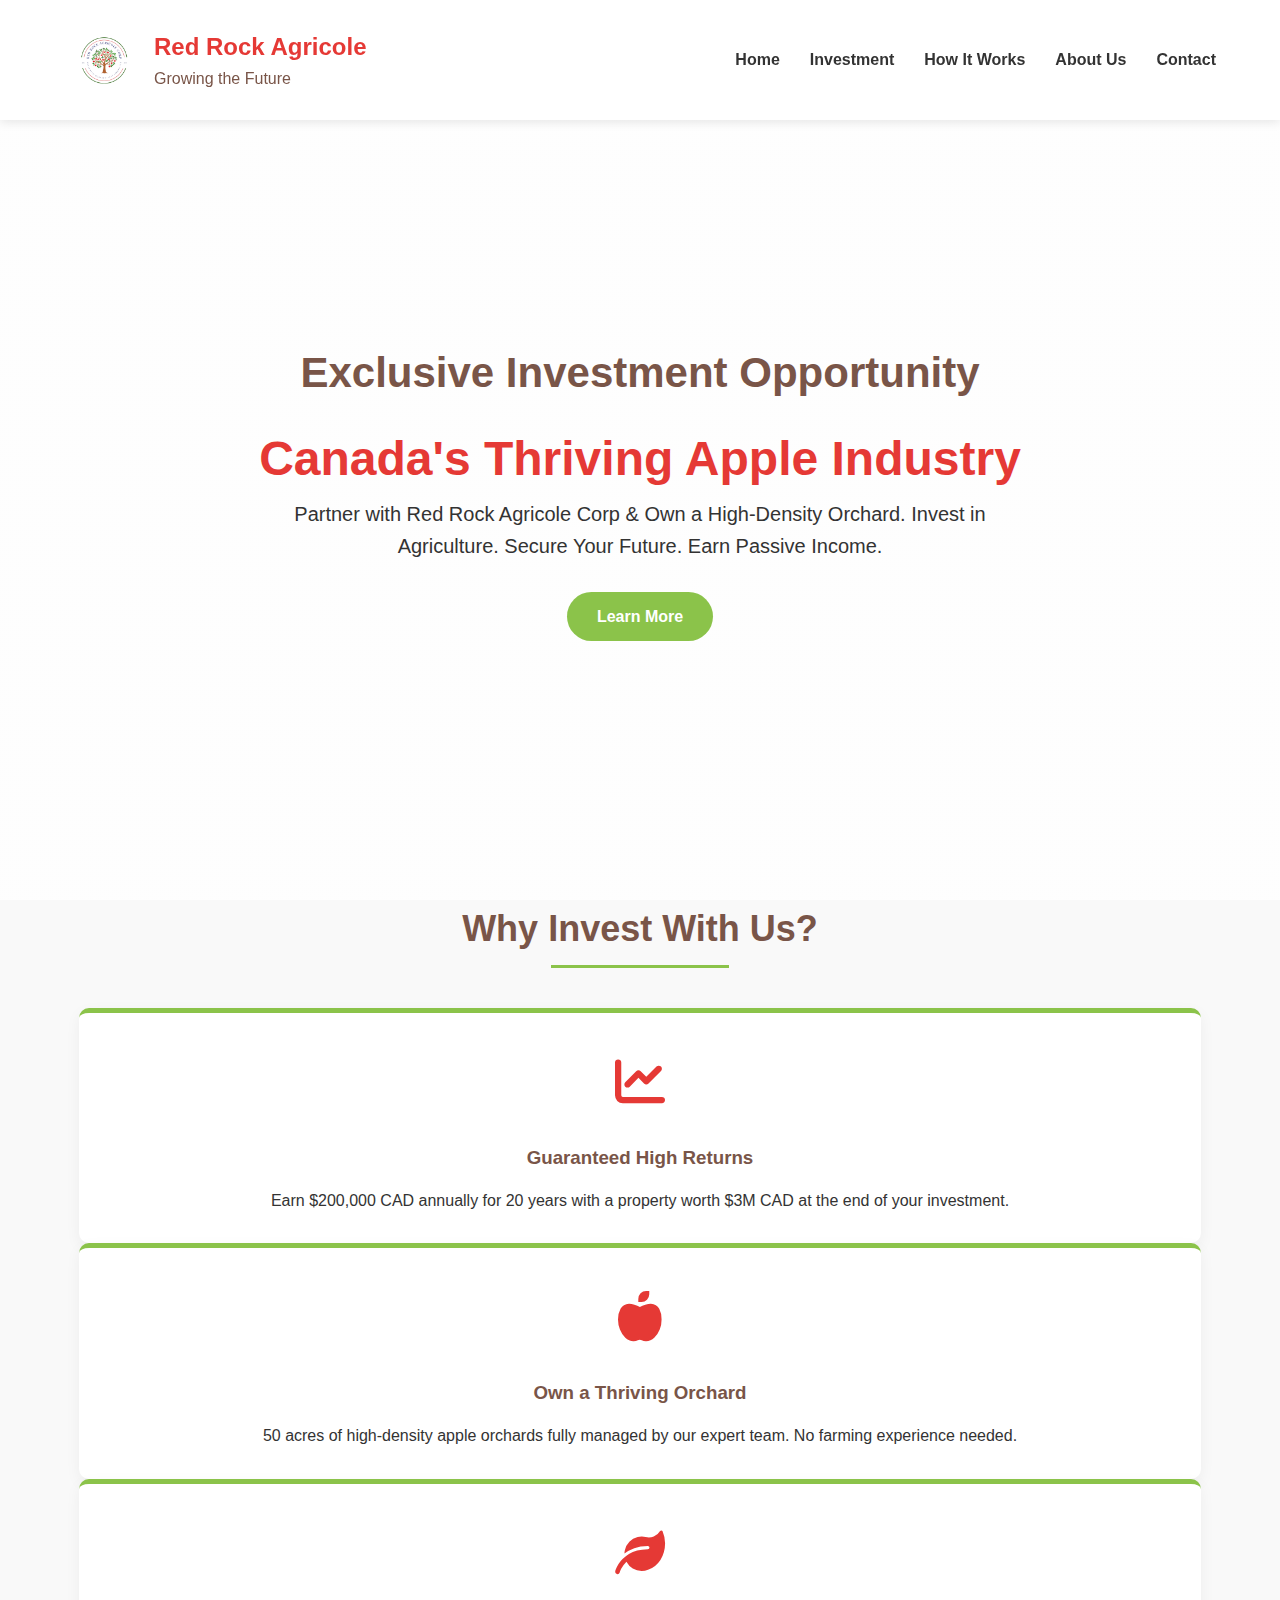
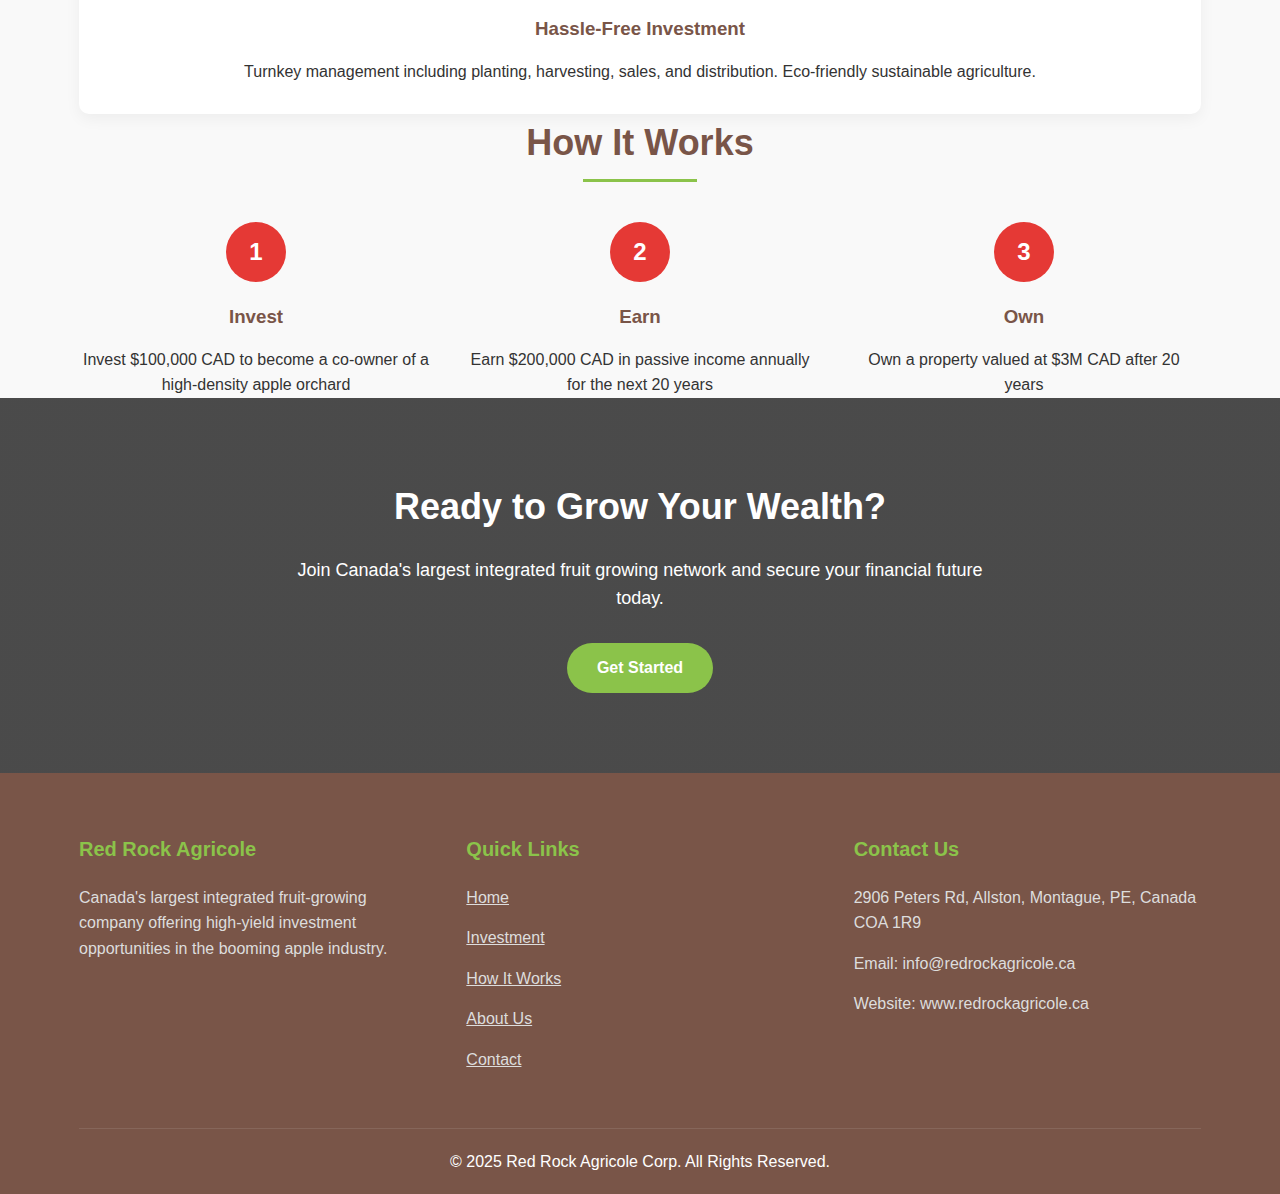
==== index.html @ 1c3a3f92 "Add files via upload" ====
<!DOCTYPE html>
<html lang="en">
<head>
    <meta charset="UTF-8">
    <meta name="viewport" content="width=device-width, initial-scale=1.0">
    <title>Red Rock Agricole Corp - Apple Orchard Investments</title>
    <link rel="stylesheet" href="https://cdnjs.cloudflare.com/ajax/libs/font-awesome/6.0.0-beta3/css/all.min.css">
    <link rel="stylesheet" href="styles.css">
    
</head>
<body>
    <header>
    <div class="container header-container">
        <div class="logo">
            <!-- Replace this with your actual logo -->
            <img src="images\LOGO2.png" alt="Red Rock Agricole Logo">
            <div class="logo-text">
                <h1>Red Rock Agricole</h1>
                <span>Growing the Future</span>
            </div>
        </div>
        <nav>
            <ul>
                <li><a href="index.html" class="active">Home</a></li>
                <li><a href="investment.html">Investment</a></li>
                <li><a href="how-it-works.html">How It Works</a></li>
                <li><a href="about.html">About Us</a></li>
                <li><a href="contact.html">Contact</a></li>
            </ul>
            <div class="menu-toggle">
                <i class="fas fa-bars"></i>
            </div>
        </nav>
    </div>
</header>

    <section class="hero">
        <div class="container">
            <div class="hero-content">
                <h2>Exclusive Investment Opportunity</h2>
                <h1>Canada's Thriving Apple Industry</h1>
                <p>Partner with Red Rock Agricole Corp & Own a High-Density Orchard. Invest in Agriculture. Secure Your Future. Earn Passive Income.</p>
                <a href="investment.html" class="btn">Learn More</a>
            </div>
        </div>
    </section>

    <section class="why-invest">
        <div class="container">
            <div class="section-title">
                <h2>Why Invest With Us?</h2>
            </div>
            <div class="benefits-grid">
                <div class="benefit-card">
                    <div class="benefit-icon">
                        <i class="fas fa-chart-line"></i>
                    </div>
                    <h3>Guaranteed High Returns</h3>
                    <p>Earn $200,000 CAD annually for 20 years with a property worth $3M CAD at the end of your investment.</p>
                </div>
                <div class="benefit-card">
                    <div class="benefit-icon">
                        <i class="fas fa-apple-alt"></i>
                    </div>
                    <h3>Own a Thriving Orchard</h3>
                    <p>50 acres of high-density apple orchards fully managed by our expert team. No farming experience needed.</p>
                </div>
                <div class="benefit-card">
                    <div class="benefit-icon">
                        <i class="fas fa-leaf"></i>
                    </div>
                    <h3>Hassle-Free Investment</h3>
                    <p>Turnkey management including planting, harvesting, sales, and distribution. Eco-friendly sustainable agriculture.</p>
                </div>
            </div>
        </div>
    </section>

    <section class="how-it-works">
        <div class="container">
            <div class="section-title">
                <h2>How It Works</h2>
            </div>
            <div class="steps">
                <div class="step">
                    <div class="step-number">1</div>
                    <h3>Invest</h3>
                    <p>Invest $100,000 CAD to become a co-owner of a high-density apple orchard</p>
                </div>
                <div class="step">
                    <div class="step-number">2</div>
                    <h3>Earn</h3>
                    <p>Earn $200,000 CAD in passive income annually for the next 20 years</p>
                </div>
                <div class="step">
                    <div class="step-number">3</div>
                    <h3>Own</h3>
                    <p>Own a property valued at $3M CAD after 20 years</p>
                </div>
            </div>
        </div>
    </section>

    <section class="cta">
        <div class="container">
            <h2>Ready to Grow Your Wealth?</h2>
            <p>Join Canada's largest integrated fruit growing network and secure your financial future today.</p>
            <a href="contact.html" class="btn">Get Started</a>
        </div>
    </section>

    <footer>
        <div class="container">
            <div class="footer-content">
                <div class="footer-section">
                    <h3>Red Rock Agricole</h3>
                    <p>Canada's largest integrated fruit-growing company offering high-yield investment opportunities in the booming apple industry.</p>
                </div>
                <div class="footer-section">
                    <h3>Quick Links</h3>
                    <a href="index.html">Home</a>
                    <a href="investment.html">Investment</a>
                    <a href="how-it-works.html">How It Works</a>
                    <a href="about.html">About Us</a>
                    <a href="contact.html">Contact</a>
                </div>
                <div class="footer-section">
                    <h3>Contact Us</h3>
                    <p>2906 Peters Rd, Allston, Montague, PE, Canada COA 1R9</p>
                    <p>Email: info@redrockagricole.ca</p>
                    <p>Website: www.redrockagricole.ca</p>
                </div>
            </div>
            <div class="footer-bottom">
                <p>&copy; 2025 Red Rock Agricole Corp. All Rights Reserved.</p>
            </div>
        </div>
    </footer>

   
</body>
</html>
---- styles.css ----
/* ===== BASE STYLES ===== */
:root {
    --green: #8bc34a;
    --red: #e53935;
    --brown: #795548;
    --light: #f9f9f9;
    --dark: #333;
    --white: #ffffff;
}

* {
    margin: 0;
    padding: 0;
    box-sizing: border-box;
    font-family: 'Segoe UI', Tahoma, Geneva, Verdana, sans-serif;
}

body {
    background-color: var(--light);
    color: var(--dark);
    line-height: 1.6;
}

.container {
    width: 90%;
    max-width: 1200px;
    margin: 0 auto;
    padding: 0 15px;
}

/* ===== HEADER & NAVIGATION ===== */
header {
    background-color: var(--white);
    box-shadow: 0 2px 10px rgba(0,0,0,0.1);
    position: fixed;
    width: 100%;
    z-index: 1000;
}

.header-container {
    display: flex;
    justify-content: space-between;
    align-items: center;
    padding: 20px 0;
}

.logo {
    display: flex;
    align-items: center;
}

.logo img {
    height: 80px;
    margin-right: 10px;
}

.logo-text h1 {
    color: var(--red);
    font-size: 24px;
}

.logo-text span {
    color: var(--brown);
    font-size: 16px;
    display: block;
}

nav ul {
    display: flex;
    list-style: none;
}

nav ul li {
    margin-left: 30px;
}

nav ul li a {
    text-decoration: none;
    color: var(--dark);
    font-weight: 600;
    transition: color 0.3s;
    position: relative;
}

nav ul li a:hover {
    color: var(--red);
}

nav ul li a::after {
    content: '';
    position: absolute;
    width: 0;
    height: 2px;
    background: var(--red);
    bottom: -5px;
    left: 0;
    transition: width 0.3s;
}

nav ul li a:hover::after {
    width: 100%;
}

.menu-toggle {
    display: none;
    cursor: pointer;
    font-size: 24px;
}

/* ===== HERO SECTIONS ===== */
.hero, .page-hero {
    background: linear-gradient(rgba(255,255,255,0.8), rgba(255,255,255,0.8)), 
                url('https://images.unsplash.com/photo-1568702846914-96b305d2aaeb?ixlib=rb-1.2.1&auto=format&fit=crop&w=1350&q=80') no-repeat center center/cover;
    display: flex;
    align-items: center;
    text-align: center;
    padding-top: 80px;
}

.hero {
    height: 100vh;
}

.page-hero {
    height: 300px;
    margin-bottom: 60px;
}

.hero-content h2, .page-hero h1 {
    font-size: 42px;
    color: var(--brown);
    margin-bottom: 15px;
}

.hero-content h1 {
    font-size: 48px;
    color: var(--red);
}

.hero-content p, .page-hero p {
    font-size: 20px;
    max-width: 700px;
    margin: 0 auto 30px;
    color: var(--dark);
}

.page-hero p {
    color: var(--brown);
}

/* ===== BUTTONS ===== */
.btn {
    display: inline-block;
    background-color: var(--green);
    color: var(--white);
    padding: 12px 30px;
    border-radius: 30px;
    text-decoration: none;
    font-weight: 600;
    transition: all 0.3s;
    border: none;
    cursor: pointer;
}

.btn:hover {
    background-color: var(--red);
    transform: translateY(-3px);
    box-shadow: 0 10px 20px rgba(0,0,0,0.1);
}

.btn-large {
    padding: 15px 40px;
    font-size: 18px;
}

/* ===== SECTION STYLES ===== */
.section {
    padding: 80px 0;
}

.section-title {
    text-align: center;
    margin-bottom: 50px;
}

.section-title h2 {
    font-size: 36px;
    color: var(--brown);
    position: relative;
    display: inline-block;
}

.section-title h2::after {
    content: '';
    position: absolute;
    width: 50%;
    height: 3px;
    background: var(--green);
    bottom: -10px;
    left: 25%;
}

/* ===== CARD STYLES ===== */
.card {
    background-color: var(--white);
    border-radius: 10px;
    padding: 30px;
    box-shadow: 0 5px 15px rgba(0,0,0,0.05);
    transition: transform 0.3s;
}

.card:hover {
    transform: translateY(-10px);
}

/* ===== GRID LAYOUTS ===== */
.grid {
    display: grid;
    gap: 30px;
}

.grid-2 {
    grid-template-columns: repeat(auto-fit, minmax(300px, 1fr));
}

.grid-3 {
    grid-template-columns: repeat(auto-fit, minmax(250px, 1fr));
}

.grid-4 {
    grid-template-columns: repeat(auto-fit, minmax(200px, 1fr));
}

/* ===== BENEFITS/REASONS CARDS ===== */
.benefit-card, .reason {
    background-color: var(--white);
    border-radius: 10px;
    padding: 30px;
    text-align: center;
    transition: transform 0.3s;
    border-top: 5px solid var(--green);
    box-shadow: 0 5px 15px rgba(0,0,0,0.05);
}

.benefit-card:hover, .reason:hover {
    transform: translateY(-10px);
}

.benefit-icon {
    font-size: 50px;
    color: var(--red);
    margin-bottom: 20px;
}

.benefit-card h3, .reason h4 {
    color: var(--brown);
    margin-bottom: 15px;
}

/* ===== HOW IT WORKS STEPS ===== */
.steps {
    display: flex;
    justify-content: center;
    flex-wrap: wrap;
    gap: 30px;
}

.step {
    flex: 1;
    min-width: 250px;
    text-align: center;
    position: relative;
}

.step-number {
    width: 60px;
    height: 60px;
    background-color: var(--red);
    color: var(--white);
    border-radius: 50%;
    display: flex;
    align-items: center;
    justify-content: center;
    font-size: 24px;
    font-weight: bold;
    margin: 0 auto 20px;
}

.step h3 {
    color: var(--brown);
    margin-bottom: 15px;
}

/* ===== HIGHLIGHT CARDS ===== */
.highlight {
    display: flex;
    align-items: flex-start;
}

.highlight-icon {
    color: var(--green);
    font-size: 24px;
    margin-right: 15px;
    margin-top: 5px;
}

.highlight-content h4 {
    color: var(--brown);
    margin-bottom: 5px;
}

/* ===== NUMBERS SECTION ===== */
.numbers {
    background-color: var(--green);
    color: var(--white);
    text-align: center;
    padding: 60px 0;
}

.number-item h3 {
    font-size: 48px;
    margin-bottom: 10px;
}

/* ===== CTA SECTIONS ===== */
.cta, .investment-cta {
    padding: 80px 0;
    background: linear-gradient(rgba(0,0,0,0.7), rgba(0,0,0,0.7)), 
                url('https://images.unsplash.com/photo-1568702846914-96b305d2aaeb?ixlib=rb-1.2.1&auto=format&fit=crop&w=1350&q=80') no-repeat center center/cover;
    color: white;
    text-align: center;
}

.cta h2, .investment-cta h2 {
    font-size: 36px;
    margin-bottom: 20px;
}

.cta p, .investment-cta p {
    max-width: 700px;
    margin: 0 auto 30px;
    font-size: 18px;
}

/* ===== ABOUT PAGE SPECIFIC ===== */
.about-content {
    display: grid;
    grid-template-columns: 1fr 1fr;
    gap: 40px;
    align-items: center;
}

.about-image {
    position: relative;
}

.team-member {
    text-align: center;
}

.team-member img {
    width: 150px;
    height: 150px;
    border-radius: 50%;
    object-fit: cover;
    margin-bottom: 20px;
    border: 5px solid var(--green);
}

/* ===== CONTACT PAGE SPECIFIC ===== */
.contact-form {
    max-width: 600px;
    margin: 0 auto;
}

.form-group {
    margin-bottom: 20px;
}

.form-group label {
    display: block;
    margin-bottom: 5px;
    font-weight: 600;
    color: var(--brown);
}

.form-group input,
.form-group textarea,
.form-group select {
    width: 100%;
    padding: 12px;
    border: 1px solid #ddd;
    border-radius: 5px;
    font-size: 16px;
}

.form-group textarea {
    min-height: 150px;
    resize: vertical;
}

/* ===== IMAGE CAROUSEL ===== */
.image-carousel {
    position: relative;
    width: 100%;
    max-width: 800px;
    margin: 0 auto;
    overflow: hidden;
    border-radius: 10px;
    box-shadow: 0 5px 15px rgba(0,0,0,0.1);
}

.carousel-images {
    display: flex;
}

.carousel-images img {
    width: 100%;
    flex-shrink: 0;
    display: none;
    object-fit: cover;
    height: 400px;
}

.carousel-images img.active {
    display: block;
}

.carousel-btn {
    position: absolute;
    top: 50%;
    transform: translateY(-50%);
    background-color: rgba(255,255,255,0.7);
    color: var(--brown);
    border: none;
    font-size: 24px;
    width: 50px;
    height: 50px;
    border-radius: 50%;
    cursor: pointer;
    z-index: 10;
    transition: all 0.3s;
}

.carousel-btn:hover {
    background-color: var(--green);
    color: white;
}

.prev-btn {
    left: 20px;
}

.next-btn {
    right: 20px;
}

.carousel-caption {
    text-align: center;
    margin-top: 15px;
    font-style: italic;
    color: var(--brown);
}

/* ===== APPLE BUTTON ANIMATION ===== */
.apple-grow {
    position: relative;
    overflow: hidden;
    transition: all 0.3s;
}

.apple-icon {
    position: absolute;
    right: -30px;
    top: 50%;
    transform: translateY(-50%) scale(0);
    opacity: 0;
    transition: all 0.3s;
    font-size: 24px;
}

.apple-grow:hover {
    padding-right: 50px;
}

.apple-grow:hover .apple-icon {
    right: 15px;
    opacity: 1;
    transform: translateY(-50%) scale(1);
    animation: appleBounce 0.5s ease-in-out 0.3s;
}

@keyframes appleBounce {
    0%, 100% { transform: translateY(-50%) scale(1); }
    50% { transform: translateY(-60%) scale(1.1); }
}

/* ===== FOOTER ===== */
footer {
    background-color: var(--brown);
    color: var(--white);
    padding: 60px 0 0;
}

.footer-content {
    display: grid;
    grid-template-columns: repeat(auto-fit, minmax(250px, 1fr));
    gap: 40px;
    margin-bottom: 40px;
}

.footer-section h3 {
    color: var(--green);
    margin-bottom: 20px;
    font-size: 20px;
}

.footer-section p, .footer-section a {
    color: #ddd;
    margin-bottom: 15px;
    display: block;
}

.footer-section a:hover {
    color: var(--white);
}

.social-icons {
    display: flex;
    gap: 15px;
}

.social-icons a {
    display: flex;
    align-items: center;
    justify-content: center;
    width: 40px;
    height: 40px;
    border-radius: 50%;
    background-color: rgba(255,255,255,0.1);
    transition: all 0.3s;
}

.social-icons a:hover {
    background-color: var(--green);
}

.footer-bottom {
    text-align: center;
    padding: 20px 0;
    border-top: 1px solid rgba(255,255,255,0.1);
}

/* ===== RESPONSIVE STYLES ===== */
@media (max-width: 768px) {
    .menu-toggle {
        display: block;
    }
    
    nav ul {
        position: absolute;
        top: 100%;
        left: 0;
        width: 100%;
        background-color: var(--white);
        flex-direction: column;
        align-items: center;
        padding: 20px 0;
        clip-path: polygon(0 0, 100% 0, 100% 0, 0 0);
        transition: all 0.5s;
        box-shadow: 0 5px 10px rgba(0,0,0,0.1);
    }
    
    nav ul.active {
        clip-path: polygon(0 0, 100% 0, 100% 100%, 0 100%);
    }
    
    nav ul li {
        margin: 15px 0;
    }
    
    .hero-content h1, .page-hero h1 {
        font-size: 36px;
    }
    
    .hero-content h2 {
        font-size: 28px;
    }
    
    .section-title h2 {
        font-size: 28px;
    }
    
    .about-content {
        grid-template-columns: 1fr;
    }

    .carousel-images img {
        height: 300px;
    }
    
    .carousel-btn {
        width: 40px;
        height: 40px;
        font-size: 20px;
    }
}
.banner {
    width: 100%;
    height: 400px; /* Adjust height as needed */
    overflow: hidden;
    position: relative;
    margin: 0 auto;
    text-align: center;
}

.banner .slider {
    position: absolute;
    width: 150px; /* Adjust width as needed */
    height: 150px; /* Adjust height as needed */
    top: 50%; 
    left: 50%;
    transform-style: preserve-3d;
    transform: perspective(1000px);
    animation: autoRun 15s linear infinite; /* Auto-rotation */
    z-index: 2;
}

@keyframes autoRun {
    from { transform: perspective(1000px) rotateY(0deg); }
    to { transform: perspective(1000px) rotateY(360deg); }
}

.banner .slider .item {
    position: absolute;
    top: 0; left: 0; right: 0; bottom: 0;
    transform: 
        rotateY(calc((var(--position) - 1) * (360 / var(--quantity)) * 1deg))
        translateZ(300px);
}

.banner .slider .item img {
    width: 100%;
    height: 100%;
    object-fit: cover;
    border-radius: 8px; /* Adds rounded edges */
}

.banner .content {
    position: absolute;
    bottom: 10px;
    left: 50%;
    transform: translateX(-50%);
    z-index: 1;
    color: #fff; /* Adjust text color */
    background-color: rgba(0, 0, 0, 0.5); /* Optional: Add background for better readability */
    padding: 10px 20px;
    border-radius: 8px; /* Adds rounded edges to the content box */
}
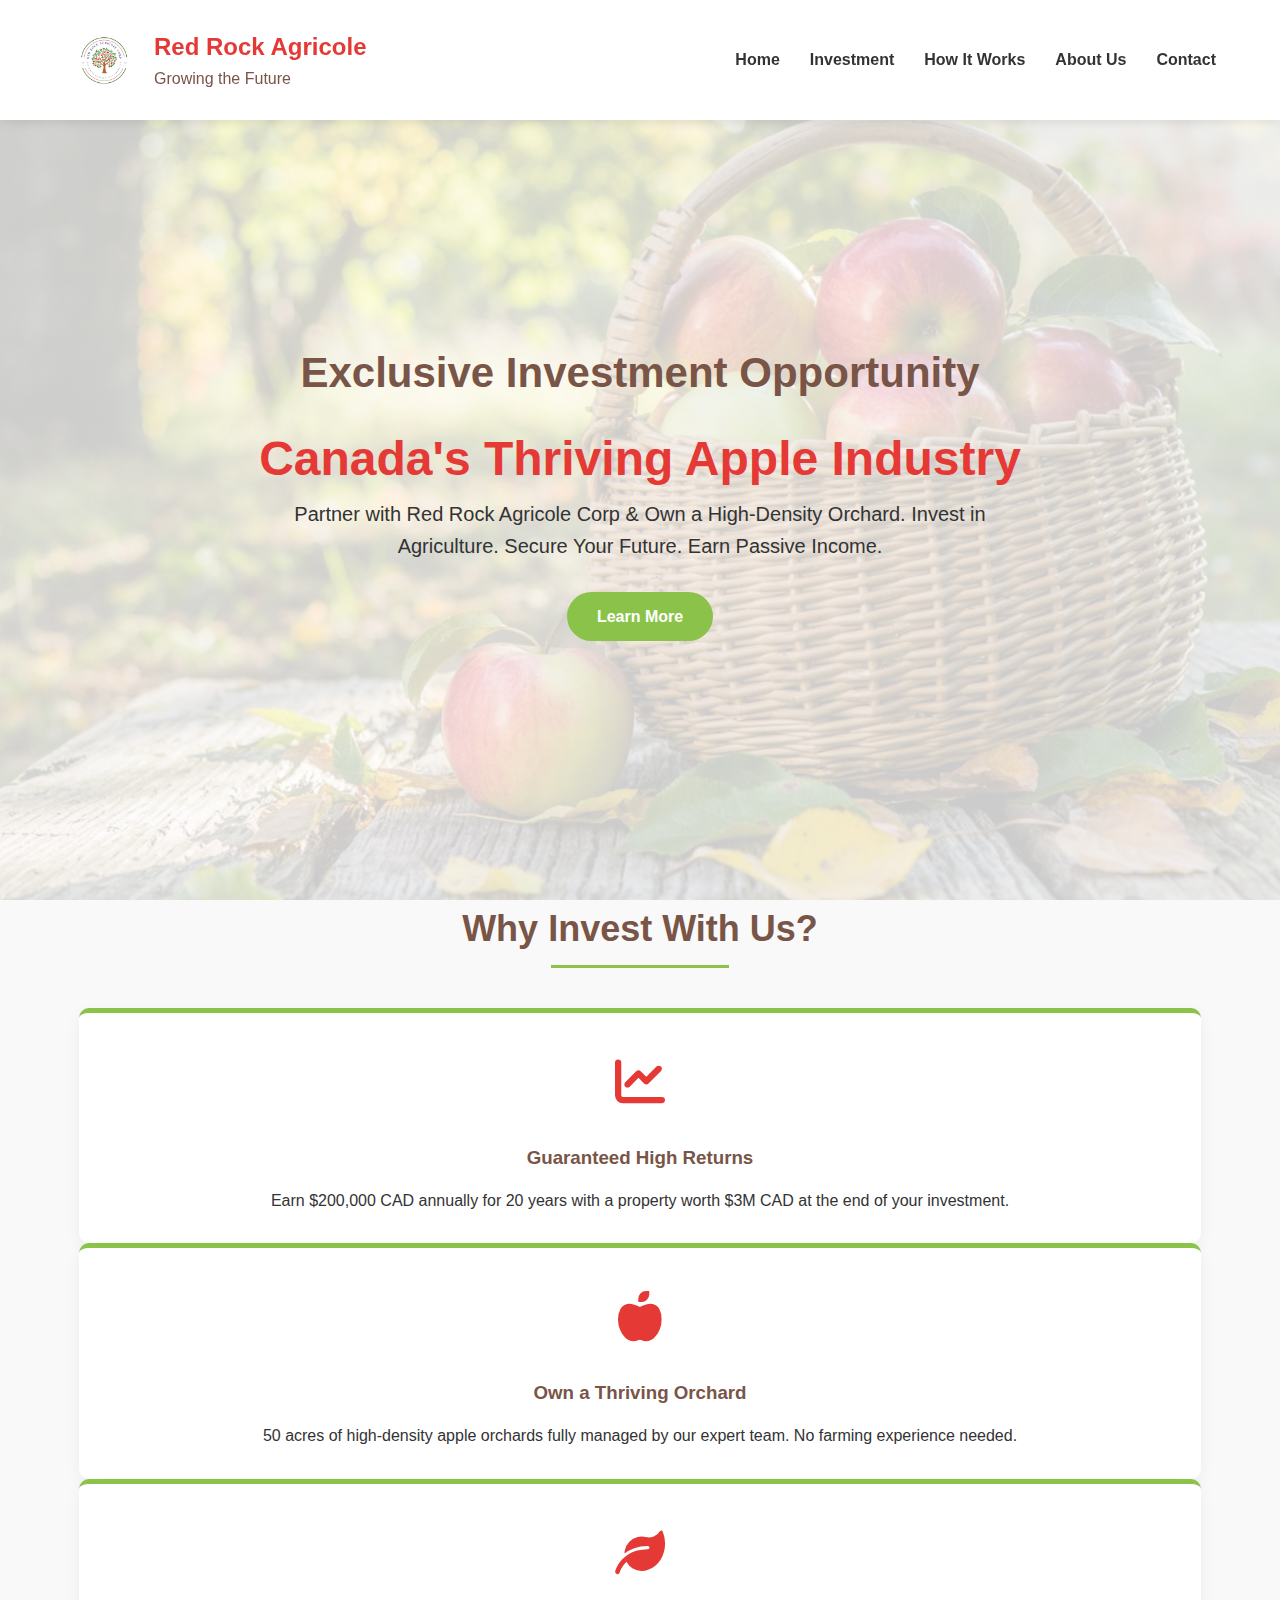
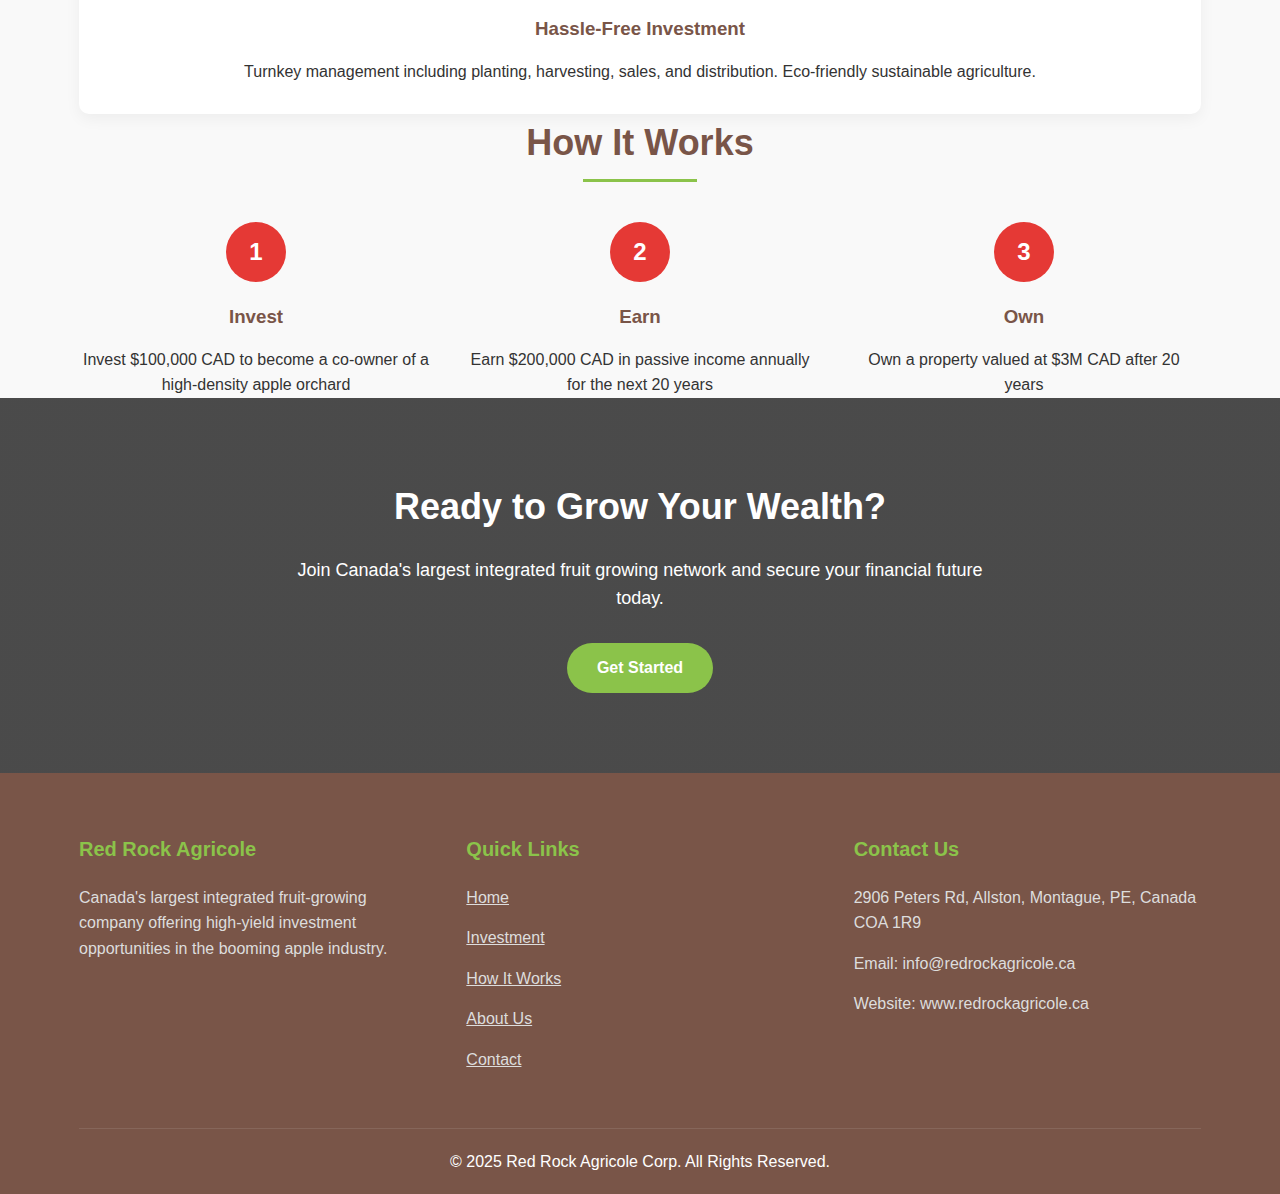
==== commit 3c357065: "index.html" ====
--- a/index.html
+++ b/index.html
@@ -6,33 +6,31 @@
     <title>Red Rock Agricole Corp - Apple Orchard Investments</title>
     <link rel="stylesheet" href="https://cdnjs.cloudflare.com/ajax/libs/font-awesome/6.0.0-beta3/css/all.min.css">
     <link rel="stylesheet" href="styles.css">
-    
 </head>
 <body>
     <header>
-    <div class="container header-container">
-        <div class="logo">
-            <!-- Replace this with your actual logo -->
-            <img src="images\LOGO2.png" alt="Red Rock Agricole Logo">
-            <div class="logo-text">
-                <h1>Red Rock Agricole</h1>
-                <span>Growing the Future</span>
+        <div class="container header-container">
+            <div class="logo">
+                <img src="images\LOGO2.png" alt="Red Rock Agricole Logo">
+                <div class="logo-text">
+                    <h1>Red Rock Agricole</h1>
+                    <span>Growing the Future</span>
+                </div>
             </div>
+            <nav>
+                <ul>
+                    <li><a href="index.html" class="active">Home</a></li>
+                    <li><a href="investment.html">Investment</a></li>
+                    <li><a href="how-it-works.html">How It Works</a></li>
+                    <li><a href="about.html">About Us</a></li>
+                    <li><a href="contact.html">Contact</a></li>
+                </ul>
+                <div class="menu-toggle">
+                    <i class="fas fa-bars"></i>
+                </div>
+            </nav>
         </div>
-        <nav>
-            <ul>
-                <li><a href="index.html" class="active">Home</a></li>
-                <li><a href="investment.html">Investment</a></li>
-                <li><a href="how-it-works.html">How It Works</a></li>
-                <li><a href="about.html">About Us</a></li>
-                <li><a href="contact.html">Contact</a></li>
-            </ul>
-            <div class="menu-toggle">
-                <i class="fas fa-bars"></i>
-            </div>
-        </nav>
-    </div>
-</header>
+    </header>
 
     <section class="hero">
         <div class="container">
@@ -137,6 +135,17 @@
         </div>
     </footer>
 
+    <script>
+        document.addEventListener('DOMContentLoaded', function() {
+            const menuToggle = document.querySelector('.menu-toggle');
+            const nav = document.querySelector('nav ul');
+            
+            menuToggle.addEventListener('click', function() {
+                nav.classList.toggle('active');
+            });
+        });
+    </script>
+
    
 </body>
-</html>+</html>
--- a/styles.css
+++ b/styles.css
@@ -110,7 +110,7 @@
 /* ===== HERO SECTIONS ===== */
 .hero, .page-hero {
     background: linear-gradient(rgba(255,255,255,0.8), rgba(255,255,255,0.8)), 
-                url('https://images.unsplash.com/photo-1568702846914-96b305d2aaeb?ixlib=rb-1.2.1&auto=format&fit=crop&w=1350&q=80') no-repeat center center/cover;
+                url('images/3.jpeg') no-repeat center center/cover;
     display: flex;
     align-items: center;
     text-align: center;
@@ -531,7 +531,7 @@
 }
 
 .social-icons a {
-    display: flex;
+    display: inline-flex; /* Changed to inline-flex */
     align-items: center;
     justify-content: center;
     width: 40px;
@@ -539,12 +539,26 @@
     border-radius: 50%;
     background-color: rgba(255,255,255,0.1);
     transition: all 0.3s;
+    font-size: 18px;
+    line-height: 1;
+    padding: 0;
+    text-decoration: none;
+    color: white; /* Ensure icon color */
 }
 
 .social-icons a:hover {
     background-color: var(--green);
-}
-
+    color: white;
+}
+
+/* Target Font Awesome icons specifically */
+.social-icons a .fab {
+    display: flex;
+    align-items: center;
+    justify-content: center;
+    width: 100%;
+    height: 100%;
+}
 .footer-bottom {
     text-align: center;
     padding: 20px 0;
@@ -656,4 +670,514 @@
     background-color: rgba(0, 0, 0, 0.5); /* Optional: Add background for better readability */
     padding: 10px 20px;
     border-radius: 8px; /* Adds rounded edges to the content box */
-}+} 
+<style>
+        /* ===== BASE STYLES ===== */
+        :root {
+            --green: #8bc34a;
+            --red: #e53935;
+            --brown: #795548;
+            --light: #f9f9f9;
+            --dark: #333;
+            --white: #ffffff;
+        }
+
+        * {
+            margin: 0;
+            padding: 0;
+            box-sizing: border-box;
+            font-family: 'Segoe UI', Tahoma, Geneva, Verdana, sans-serif;
+        }
+
+        body {
+            background-color: var(--light);
+            color: var(--dark);
+            line-height: 1.6;
+        }
+
+        .container {
+            width: 90%;
+            max-width: 1200px;
+            margin: 0 auto;
+            padding: 0 15px;
+        }
+
+        /* ===== HEADER & NAVIGATION ===== */
+        header {
+            background-color: var(--white);
+            box-shadow: 0 2px 10px rgba(0,0,0,0.1);
+            position: fixed;
+            width: 100%;
+            z-index: 1000;
+        }
+
+        .header-container {
+            display: flex;
+            justify-content: space-between;
+            align-items: center;
+            padding: 20px 0;
+        }
+
+        .logo {
+            display: flex;
+            align-items: center;
+        }
+
+        .logo img {
+            height: 80px;
+            margin-right: 10px;
+        }
+
+        .logo-text h1 {
+            color: var(--red);
+            font-size: 24px;
+        }
+
+        .logo-text span {
+            color: var(--brown);
+            font-size: 16px;
+            display: block;
+        }
+
+        nav ul {
+            display: flex;
+            list-style: none;
+        }
+
+        nav ul li {
+            margin-left: 30px;
+        }
+
+        nav ul li a {
+            text-decoration: none;
+            color: var(--dark);
+            font-weight: 600;
+            transition: color 0.3s;
+            position: relative;
+        }
+
+        nav ul li a:hover {
+            color: var(--red);
+        }
+
+        nav ul li a::after {
+            content: '';
+            position: absolute;
+            width: 0;
+            height: 2px;
+            background: var(--red);
+            bottom: -5px;
+            left: 0;
+            transition: width 0.3s;
+        }
+
+        nav ul li a:hover::after {
+            width: 100%;
+        }
+
+        .menu-toggle {
+            display: none;
+            cursor: pointer;
+            font-size: 24px;
+        }
+
+        /* ===== HERO SECTIONS ===== */
+        .hero, .page-hero {
+    background: linear-gradient(rgba(255,255,255,0.8), rgba(255,255,255,0.8)), 
+                url('images/3.jpeg') no-repeat center center/cover;
+    display: flex;
+    align-items: center;
+    text-align: center;
+    padding-top: 80px;
+}
+
+
+
+        .hero {
+            height: 100vh;
+        }
+
+        .page-hero {
+            height: 300px;
+            margin-bottom: 60px;
+        }
+
+        .hero-content h2, .page-hero h1 {
+            font-size: 42px;
+            color: var(--brown);
+            margin-bottom: 15px;
+        }
+
+        .hero-content h1 {
+            font-size: 48px;
+            color: var(--red);
+        }
+
+        .hero-content p, .page-hero p {
+            font-size: 20px;
+            max-width: 700px;
+            margin: 0 auto 30px;
+            color: var(--dark);
+        }
+
+        .page-hero p {
+            color: var(--brown);
+        }
+
+        /* ===== SECTION STYLES ===== */
+        .section {
+            padding: 80px 0;
+        }
+
+        .section-title {
+            text-align: center;
+            margin-bottom: 50px;
+        }
+
+        .section-title h2 {
+            font-size: 36px;
+            color: var(--brown);
+            position: relative;
+            display: inline-block;
+        }
+
+        .section-title h2::after {
+            content: '';
+            position: absolute;
+            width: 50%;
+            height: 3px;
+            background: var(--green);
+            bottom: -10px;
+            left: 25%;
+        }
+
+        /* ===== ABOUT CONTENT ===== */
+        .about-content {
+            display: grid;
+            grid-template-columns: 1fr 1fr;
+            gap: 40px;
+            align-items: center;
+        }
+
+        /* ===== 3D CAROUSEL SECTION ===== */
+        .process-section {
+            position: relative;
+            padding: 100px 0;
+            text-align: center;
+            overflow: hidden;
+        }
+
+        .process-heading {
+            position: relative;
+            z-index: 10;
+            margin-bottom: 100px;
+        }
+
+        .process-heading h1 {
+            font-size: 2.5rem;
+            color: var(--brown);
+            margin-bottom: 20px;
+            text-shadow: 0 2px 4px rgba(0,0,0,0.1);
+        }
+
+        .process-heading p {
+            max-width: 800px;
+            margin: 0 auto;
+            font-size: 1.1rem;
+            color: var(--dark);
+        }
+
+        .carousel-container {
+            position: relative;
+            width: 100%;
+            height: 400px;
+            perspective: 1000px;
+            margin: 0 auto;
+        }
+
+        .carousel {
+            position: relative;
+            width: 100%;
+            height: 100%;
+            transform-style: preserve-3d;
+            animation: rotate 30s infinite linear;
+        }
+
+        .carousel-item {
+            position: absolute;
+            width: 300px;
+            height: 200px;
+            left: 50%;
+            top: 50%;
+            transform: translate(-50%, -50%);
+            transition: all 0.5s ease;
+            border-radius: 10px;
+            overflow: hidden;
+            box-shadow: 0 10px 30px rgba(0,0,0,0.2);
+        }
+
+        .carousel-item img {
+            width: 100%;
+            height: 100%;
+            object-fit: cover;
+        }
+
+        @keyframes rotate {
+            from { transform: rotateY(0deg); }
+            to { transform: rotateY(360deg); }
+        }
+
+        /* Position each item in a circle */
+        .carousel-item:nth-child(1) { transform: translate(-50%, -50%) rotateY(0deg) translateZ(400px); }
+        .carousel-item:nth-child(2) { transform: translate(-50%, -50%) rotateY(60deg) translateZ(400px); }
+        .carousel-item:nth-child(3) { transform: translate(-50%, -50%) rotateY(120deg) translateZ(400px); }
+        .carousel-item:nth-child(4) { transform: translate(-50%, -50%) rotateY(180deg) translateZ(400px); }
+        .carousel-item:nth-child(5) { transform: translate(-50%, -50%) rotateY(240deg) translateZ(400px); }
+        .carousel-item:nth-child(6) { transform: translate(-50%, -50%) rotateY(300deg) translateZ(400px); }
+
+        /* ===== CARD STYLES ===== */
+        .card {
+            background-color: var(--white);
+            border-radius: 10px;
+            padding: 30px;
+            box-shadow: 0 5px 15px rgba(0,0,0,0.05);
+            transition: transform 0.3s;
+        }
+
+        .card:hover {
+            transform: translateY(-10px);
+        }
+
+        /* ===== GRID LAYOUTS ===== */
+        .grid {
+            display: grid;
+            gap: 30px;
+        }
+
+        .grid-2 {
+            grid-template-columns: repeat(auto-fit, minmax(300px, 1fr));
+        }
+
+        .grid-3 {
+            grid-template-columns: repeat(auto-fit, minmax(250px, 1fr));
+        }
+
+        .grid-4 {
+            grid-template-columns: repeat(auto-fit, minmax(200px, 1fr));
+        }
+
+        /* ===== NUMBERS SECTION ===== */
+        .numbers {
+            background-color: var(--green);
+            color: var(--white);
+            text-align: center;
+            padding: 60px 0;
+        }
+
+        .number-item h3 {
+            font-size: 48px;
+            margin-bottom: 10px;
+        }
+
+        /* ===== TEAM STYLES ===== */
+        .team-member {
+            text-align: center;
+        }
+
+        .team-member img {
+            width: 150px;
+            height: 150px;
+            border-radius: 50%;
+            object-fit: cover;
+            margin-bottom: 20px;
+            border: 5px solid var(--green);
+        }
+
+        /* ===== FOOTER ===== */
+        footer {
+            background-color: var(--brown);
+            color: var(--white);
+            padding: 60px 0 0;
+        }
+
+        .footer-content {
+            display: grid;
+            grid-template-columns: repeat(auto-fit, minmax(250px, 1fr));
+            gap: 40px;
+            margin-bottom: 40px;
+        }
+
+        .footer-section h3 {
+            color: var(--green);
+            margin-bottom: 20px;
+            font-size: 20px;
+        }
+
+        .footer-section p, .footer-section a {
+            color: #ddd;
+            margin-bottom: 15px;
+            display: block;
+        }
+
+        .footer-section a:hover {
+            color: var(--white);
+        }
+
+        .footer-bottom {
+            text-align: center;
+            padding: 20px 0;
+            border-top: 1px solid rgba(255,255,255,0.1);
+        }
+
+        /* ===== RESPONSIVE STYLES ===== */
+        @media (max-width: 992px) {
+            .about-content {
+                grid-template-columns: 1fr;
+            }
+            
+            .grid-3 {
+                grid-template-columns: repeat(2, 1fr);
+            }
+            
+            .grid-4 {
+                grid-template-columns: repeat(2, 1fr);
+            }
+            
+            .carousel-container {
+                height: 350px;
+            }
+            
+            .carousel-item {
+                width: 250px;
+                height: 150px;
+            }
+            
+            .carousel-item:nth-child(1) { transform: translate(-50%, -50%) rotateY(0deg) translateZ(300px); }
+            .carousel-item:nth-child(2) { transform: translate(-50%, -50%) rotateY(60deg) translateZ(300px); }
+            .carousel-item:nth-child(3) { transform: translate(-50%, -50%) rotateY(120deg) translateZ(300px); }
+            .carousel-item:nth-child(4) { transform: translate(-50%, -50%) rotateY(180deg) translateZ(300px); }
+            .carousel-item:nth-child(5) { transform: translate(-50%, -50%) rotateY(240deg) translateZ(300px); }
+            .carousel-item:nth-child(6) { transform: translate(-50%, -50%) rotateY(300deg) translateZ(300px); }
+        }
+
+        @media (max-width: 768px) {
+            .menu-toggle {
+                display: block;
+            }
+            
+            nav ul {
+                position: absolute;
+                top: 100%;
+                left: 0;
+                width: 100%;
+                background-color: var(--white);
+                flex-direction: column;
+                align-items: center;
+                padding: 20px 0;
+                clip-path: polygon(0 0, 100% 0, 100% 0, 0 0);
+                transition: all 0.5s;
+                box-shadow: 0 5px 10px rgba(0,0,0,0.1);
+            }
+            
+            nav ul.active {
+                clip-path: polygon(0 0, 100% 0, 100% 100%, 0 100%);
+            }
+            
+            nav ul li {
+                margin: 15px 0;
+            }
+            
+            .hero-content h1, .page-hero h1 {
+                font-size: 36px;
+            }
+            
+            .section-title h2 {
+                font-size: 28px;
+            }
+            
+            .process-heading {
+                margin-bottom: 60px;
+            }
+            
+            .carousel-container {
+                height: 250px;
+            }
+            
+            .carousel-item {
+                width: 200px;
+                height: 120px;
+            }
+            
+            .carousel-item:nth-child(1) { transform: translate(-50%, -50%) rotateY(0deg) translateZ(200px); }
+            .carousel-item:nth-child(2) { transform: translate(-50%, -50%) rotateY(60deg) translateZ(200px); }
+            .carousel-item:nth-child(3) { transform: translate(-50%, -50%) rotateY(120deg) translateZ(200px); }
+            .carousel-item:nth-child(4) { transform: translate(-50%, -50%) rotateY(180deg) translateZ(200px); }
+            .carousel-item:nth-child(5) { transform: translate(-50%, -50%) rotateY(240deg) translateZ(200px); }
+            .carousel-item:nth-child(6) { transform: translate(-50%, -50%) rotateY(300deg) translateZ(200px); }
+        }
+
+        @media (max-width: 576px) {
+            .grid-3, .grid-4 {
+                grid-template-columns: 1fr;
+            }
+            
+            .process-heading h1 {
+                font-size: 2rem;
+            }
+            
+            .carousel-container {
+                height: 200px;
+            }
+            
+            .carousel-item {
+                width: 150px;
+                height: 100px;
+            }
+            
+            .carousel-item:nth-child(1) { transform: translate(-50%, -50%) rotateY(0deg) translateZ(150px); }
+            .carousel-item:nth-child(2) { transform: translate(-50%, -50%) rotateY(60deg) translateZ(150px); }
+            .carousel-item:nth-child(3) { transform: translate(-50%, -50%) rotateY(120deg) translateZ(150px); }
+            .carousel-item:nth-child(4) { transform: translate(-50%, -50%) rotateY(180deg) translateZ(150px); }
+            .carousel-item:nth-child(5) { transform: translate(-50%, -50%) rotateY(240deg) translateZ(150px); }
+            .carousel-item:nth-child(6) { transform: translate(-50%, -50%) rotateY(300deg) translateZ(150px); }
+        }
+   /* Investment Card Styles */
+.investment-card {
+    background-color: white;
+    border-radius: 10px;
+    padding: 40px;
+    margin-bottom: 40px;
+    box-shadow: 0 5px 15px rgba(0,0,0,0.05);
+    border-top: 5px solid #8bc34a; /* Green accent */
+}
+
+.investment-card h3 {
+    color: #e53935; /* Red color for heading */
+    font-size: 28px;
+    margin-bottom: 20px;
+}
+
+.investment-highlights {
+    display: grid;
+    grid-template-columns: repeat(auto-fit, minmax(300px, 1fr));
+    gap: 30px;
+    margin: 30px 0;
+}
+
+.highlight {
+    display: flex;
+    align-items: flex-start;
+}
+
+.highlight-icon {
+    color: #8bc34a; /* Green color */
+    font-size: 24px;
+    margin-right: 15px;
+    margin-top: 5px;
+}
+
+.highlight-content h4 {
+    color: #795548; /* Brown color */
+    margin-bottom: 5px;
+    font-size: 18px;
+}
